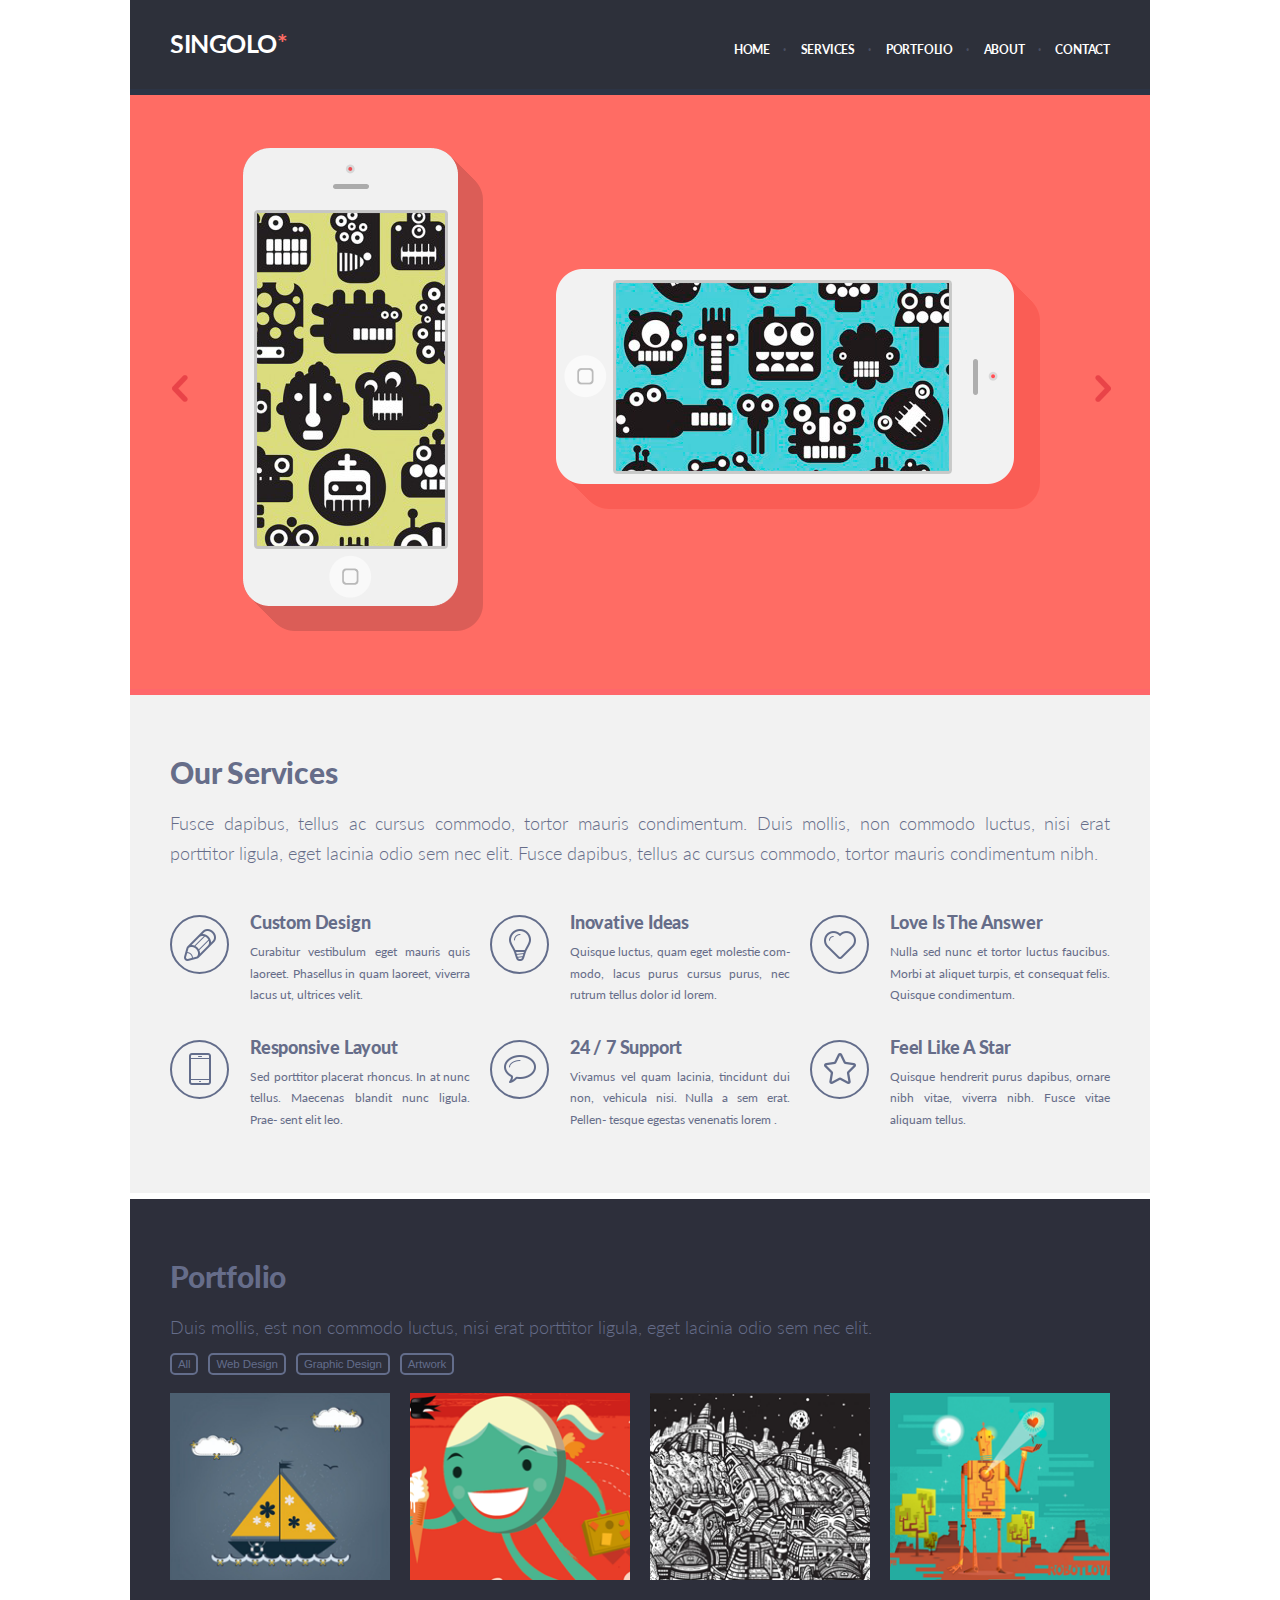
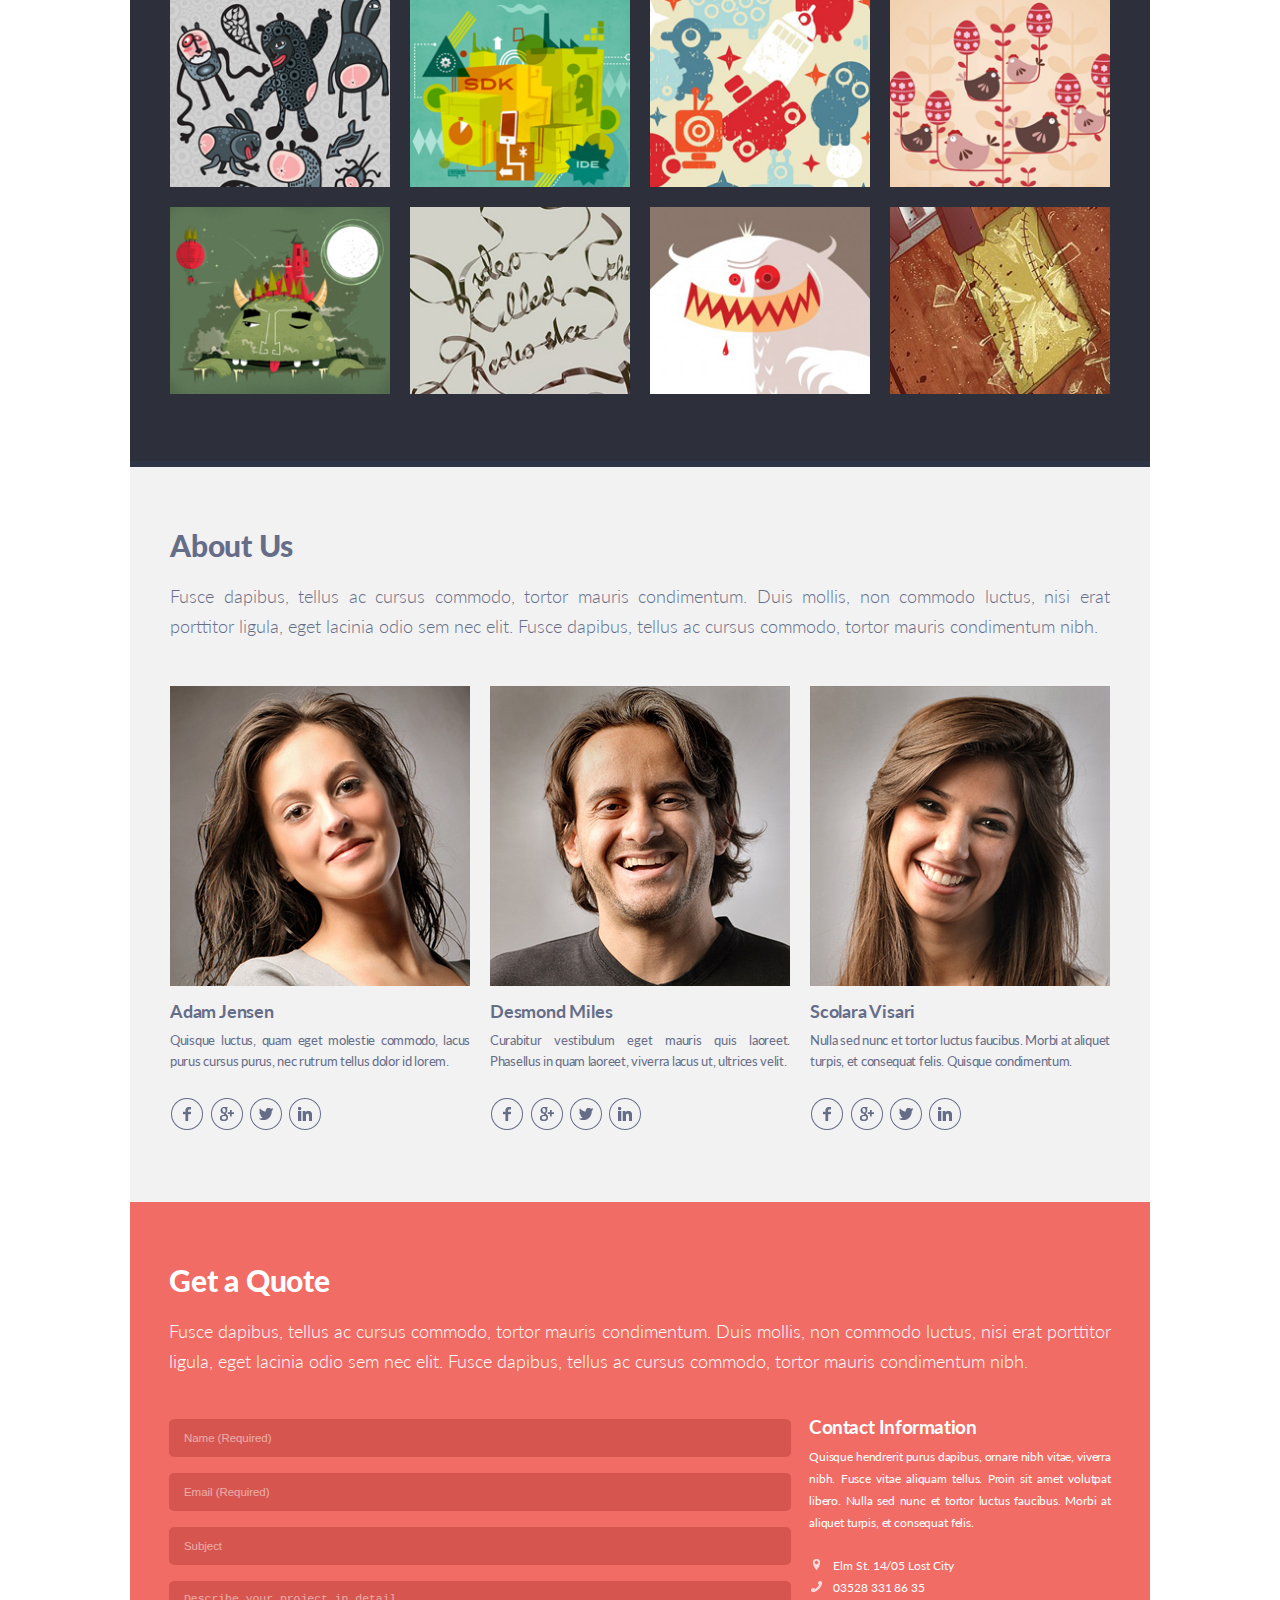
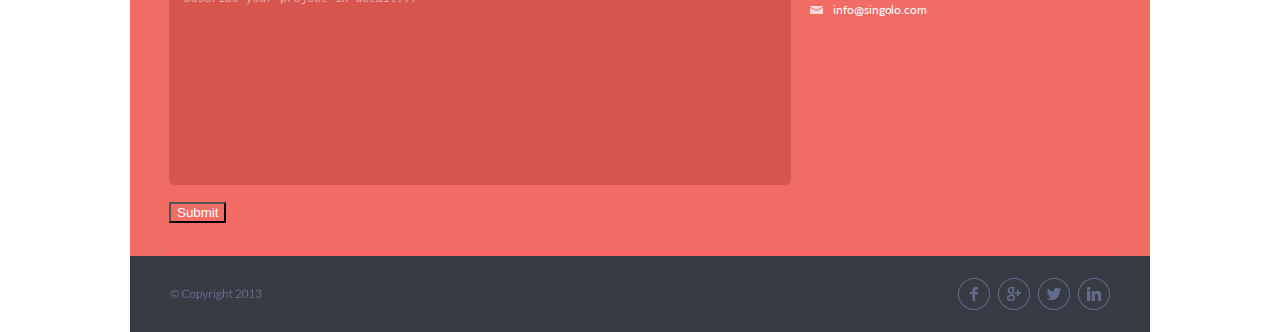
==== index.html @ 720ee2e9 "feat: change names" ====
<!DOCTYPE html>
<html lang="en">
<head>
	<meta charset="UTF-8">
	<title>Singolo</title>
	<link rel="stylesheet" href="style.css">
	<link href="https://fonts.googleapis.com/css?family=Lato:300,400,900&display=swap" rel="stylesheet">
</head>
<body>
	<div class="wrapper">
		<header>
			<div class="logo">
				<a href="#">
					<h1>SINGOLO<span>*</span></h1>					
				</a>				
			</div>
			<nav class="header__navigation">
				<ul class="navigation">
					<li><a href="#">HOME</a></li>
					<li><a href="#">SERVICES</a></li>
					<li><a href="#">PORTFOLIO</a></li>
					<li><a href="#">ABOUT</a></li>
					<li><a href="#">CONTACT</a></li>
				</ul>
			</nav>
		</header>
		<div class="slider">
			<div><img src="assets/slider-left-btn.png" alt="left" id="slider-left-btn"></div>
			<div><img src="assets/vertical-iphone.png" alt="vertical-iphone" id="vertical-iphone"></div>
			<div><img src="assets/horisontal-iphone.png" alt="horisontal-iphone" id="horisontal-iphone"></div>
			<div><img src="assets/slider-right-btn.png" alt="slider-right-btn" id="slider-right-btn"></div>
		</div>	
		<div class="line2"></div>
		<div class="our-services">
			<h2 class="title">Our Services</h2>
			<p class="title-text">Fusce dapibus, tellus ac cursus commodo, tortor mauris condimentum. Duis mollis, non commodo luctus, nisi erat porttitor ligula, eget lacinia odio sem nec elit. Fusce dapibus, tellus ac cursus commodo, tortor mauris condimentum nibh.</p>
			<div class="service-block">
				<div class="service-block__block">
					<div class="service-block__icon">
						<img src="assets/pen.png" alt="">
					</div>
					<div class="service-block__text">
						<span>Custom Design</span>
						<span>Curabitur vestibulum eget mauris quis laoreet. Phasellus in quam laoreet, viverra lacus ut, ultrices velit.</span>
					</div>
				</div>
				<div class="service-block__block">
					<div class="service-block__icon">
						<img src="assets/light.png" alt="">
					</div>
					<div class="service-block__text">
						<span>Inovative Ideas</span>
						<span>Quisque luctus, quam eget molestie com- modo, lacus purus cursus purus, nec rutrum tellus dolor id lorem.</span>
					</div>
				</div>
				<div class="service-block__block">
					<div class="service-block__icon">
						<img src="assets/heart.png" alt="">
					</div>
					<div class="service-block__text">
						<span>Love Is The Answer</span>
						<span>Nulla sed nunc et tortor luctus faucibus. Morbi at aliquet turpis, et consequat felis. Quisque condimentum.</span>
					</div>
				</div>
			</div>
			<div class="mrgn-top service-block">
				<div class="service-block__block">
					<div class="service-block__icon">
						<img src="assets/device.png" alt="">
					</div>
					<div class="service-block__text">
						<span>Responsive Layout</span>
						<span>Sed porttitor placerat rhoncus. In at nunc tellus. Maecenas blandit nunc ligula. Prae- sent elit leo.</span>
					</div>
				</div>
				<div class="service-block__block">
					<div class="service-block__icon">
						<img src="assets/message.png" alt="">
					</div>
					<div class="service-block__text">
						<span>24 / 7 Support</span>
						<span>Vivamus vel quam lacinia, tincidunt dui non, vehicula nisi. Nulla a sem erat. Pellen- tesque egestas venenatis lorem .</span>
					</div>
				</div>
				<div class="service-block__block">
					<div class="service-block__icon">
						<img src="assets/star.png" alt="">
					</div>
					<div class="service-block__text">
						<span>Feel Like A Star</span>
						<span>Quisque hendrerit purus dapibus, ornare nibh vitae, viverra nibh. Fusce vitae aliquam tellus.</span>
					</div>
				</div>
			</div>
		</div>
	</div>
	<div class="wrapper bg-blue-color">
		<div class="portfolio">
			<h2 class="title">Portfolio</h2>
			<p class="title-text">Duis mollis, est non commodo luctus, nisi erat porttitor ligula, eget lacinia odio sem nec elit.</p>
			<div class="portfolio__categories">
				<ul class="portfolio__buttons">
					<li><input type="button" value="All"></li>
					<li><input type="button" value="Web Design"></li>
					<li><input type="button" value="Graphic Design"></li>
					<li><input type="button" value="Artwork"></li>
				</ul>			
			</div>
			<div class="portfolio__imgsblocks">
				<img src="assets/portfolio/image1.png" alt="img" class="portfolio__img">
	            <img src="assets/portfolio/image2.png" alt="img" class="portfolio__img">
	            <img src="assets/portfolio/image3.png" alt="img" class="portfolio__img">
	            <img src="assets/portfolio/image4.png" alt="img" class="portfolio__img">
	            <img src="assets/portfolio/image5.png" alt="img" class="portfolio__img">
	            <img src="assets/portfolio/image6.png" alt="img" class="portfolio__img">
	            <img src="assets/portfolio/image7.png" alt="img" class="portfolio__img">
	            <img src="assets/portfolio/image8.png" alt="img" class="portfolio__img">
	            <img src="assets/portfolio/image9.png" alt="img" class="portfolio__img">
	            <img src="assets/portfolio/image10.png" alt="img" class="portfolio__img">
	            <img src="assets/portfolio/image11.png" alt="img" class="portfolio__img">
	            <img src="assets/portfolio/image12.png" alt="img" class="portfolio__img">
			</div>
		</div>
	</div>
	<div class="wrapper-colored">
		<div class="line"></div>
		<div class="about-us">
			<h2 class="title">About Us</h2>
			<p class="title-text">Fusce dapibus, tellus ac cursus commodo, tortor mauris condimentum. Duis mollis, non commodo luctus, nisi erat porttitor ligula, eget lacinia odio sem nec elit. Fusce dapibus, tellus ac cursus commodo, tortor mauris condimentum nibh.</p>
			<div class="persons">
				<div class="persons__block">
					<img src="assets/about us/adam-jensen.jpg" alt="img">
					<h3 class="persons__name">
						Adam Jensen
					</h3>
					<p class="persons__text">Quisque luctus, quam eget molestie commodo, lacus purus cursus purus, nec rutrum tellus dolor id lorem.</p>
					<div class="icon-container">
	                    <a href="#">
	                        <img src="assets/links/icon-facebook.svg" alt="icn">
	                    </a>
	                    <a href="#">
	                        <img src="assets/links/icon-google+.svg" alt="icn">
	                    </a>
	                    <a href="#">
	                        <img src="assets/links/icon-twitter.svg" alt="icn">
	                    </a>
	                    <a href="#">
	                        <img src="assets/links/icon-linked.svg" alt="icn">
	                    </a>
                    </div>
                </div>
				<div class="persons__block">
					<img src="assets/about us/desmond-miles.jpg" alt="img">
					<h3 class="persons__name">
						Desmond Miles
					</h3>
					<p class="persons__text">Curabitur vestibulum eget mauris quis laoreet. Phasellus in quam laoreet, viverra lacus ut, ultrices velit.</p>
					<div class="icon-container">
	                    <a href="#">
	                        <img src="assets/links/icon-facebook.svg" alt="icn">
	                    </a>
	                    <a href="#">
	                        <img src="assets/links/icon-google+.svg" alt="icn">
	                    </a>
	                    <a href="#">
	                        <img src="assets/links/icon-twitter.svg" alt="icn">
	                    </a>
	                    <a href="#">
	                        <img src="assets/links/icon-linked.svg" alt="icn">
	                    </a>
                    </div>
				</div>
				<div class="persons__block">
					<img src="assets/about us/scolara-visari.jpg" alt="img">
					<h3 class="persons__name">
						Scolara Visari
					</h3>
					<p class="persons__text">Nulla sed nunc et tortor luctus faucibus. Morbi at aliquet turpis, et consequat felis. Quisque condimentum.</p>
					<div class="icon-container">
	                    <a href="#">
	                        <img src="assets/links/icon-facebook.svg" alt="icn">
	                    </a>
	                    <a href="#">
	                        <img src="assets/links/icon-google+.svg" alt="icn">
	                    </a>
	                    <a href="#">
	                        <img src="assets/links/icon-twitter.svg" alt="icn">
	                    </a>
	                    <a href="#">
	                        <img src="assets/links/icon-linked.svg" alt="icn">
	                    </a>
                    </div>
				</div>
			</div>
		</div>
	</div>
	<div class="wrapper color-red">
		<section class="get-a-quote">
			<h2>Get a Quote</h2>
			<p class="title-text">Fusce dapibus, tellus ac cursus commodo, tortor mauris condimentum. Duis mollis, non commodo luctus, nisi erat porttitor ligula, eget lacinia odio sem nec elit. Fusce dapibus, tellus ac cursus commodo, tortor mauris condimentum nibh.</p>
			<div class="layout-2-column">
				<form action="post" class="get-a-quote__form">
					<input type="text" class="get-a-quote__input" placeholder="Name (Required)">
					<input type="text" class="get-a-quote__input" placeholder="Email (Required)">
					<input type="text" class="get-a-quote__input" placeholder="Subject">
					<textarea class="get-a-quote__txtarea" name="#" id="txtarea" cols="50" rows="10" placeholder="Describe your project in detail..."></textarea>
					<input type="submit" class="submit-btn">
				</form>
				<div class="get-a-quote__contact-info">
					<h3>Contact Information</h3>
					<p class="get-a-quote__contact-info-dsc">Quisque hendrerit purus dapibus, ornare nibh vitae, viverra nibh. Fusce vitae aliquam tellus. Proin sit amet volutpat libero. Nulla sed nunc et tortor luctus faucibus. Morbi at aliquet turpis, et consequat felis. </p>
					<div class="get-a-quote__contact-info-add">
						<a href="#" class="ico">
							<img src="assets/singolo3/location.png" alt="location" class="ico-location">
							Elm St. 14/05 Lost City </a><br>
						<a href="#" class="ico"><img src="assets/singolo3/phone.png" alt="phobe" class=" ico-phone">
							03528 331 86 35</a><br>
						<a href="#" class="ico"><img src="assets/singolo3/mail.png" alt="mail" class="ico-mail">
							info@singolo.com </a>
					</div>
				</div>
			</div>
		</section>
	</div>
	<footer class="footer">
		<div class="footer__lauout">
			<img src="assets/singolo3/copyright.png" alt="copyright">
			<img src="assets/singolo3/facebook.png" alt="facebook" class="links">
			<img src="assets/singolo3/google.png" alt="gmail" class="links">
			<img src="assets/singolo3/tvitter.png" alt="tvitter" class="links">
			<img src="assets/singolo3/in.png" alt="in" class="links">
		</div>
	</footer>
</body>
</html>
---- style.css ----
ul {
  padding: 0;
}

html {
  font-size: 10px;
}

body {
  margin: 0;
  padding: 0;
  font-size: 1.6rem;
  font-family: 'Lato', 'Arial', sans-serif;
}

header {
  display: flex;  
  justify-content: space-between;
  padding-left: 40px;
  padding-right: 40px;
  color: white;
  height: 89px;
  background-color: #2D303A;
  border-bottom: 6px solid #2C3445;
}

h1 {
  margin: 0;
  font-size: 2.5rem;
  font-weight: 700;
  color: white;
}

h2 {
  font-size: 3rem;
  letter-spacing: -0.02rem;
  font-weight: 900;
  margin: 0;
}

h3 {
  letter-spacing: -0.04rem;
  margin-bottom: 0;
}

footer {
  background-color: #383B44;
  margin: 0 auto;
  height: 76px;
  width: 1020px;
}

.wrapper {
  max-width: 1020px;
  margin: 0 auto;
}

.logo {
  margin-top: 28px;
  letter-spacing: -0.05rem;
  cursor: pointer;
  font-weight: bold;
}

.logo span {
  color: #FF6C64;
}

.logo a {
  text-decoration: none;
}

.logo__text{
  text-decoration: none;
}

.header__navigation {
  margin-top: 42px;
}

.navigation {
  letter-spacing: -0.02rem;
  font-size: 1.2rem;
  font-weight: 700;
  margin: 0;
}

.navigation li{
  transition: color 0.5s;
  display: inline;
  margin-right: 10.5px;
}

.navigation li:last-child{
  margin-right: 0;
}

.navigation li a:hover{
  color: #FF6C64;
}

.navigation li:not(:first-child):before {
  content: "\2219";
  display: inline-block;
  width: 1.45em;
  line-height: 1px;
  color: #494e62;
}

.navigation li a{
  text-decoration: none;
  color: #fff;
}

.slider {
  display: flex;
  height: 594px;
  background-color: #FF6C64;
}

#slider-left-btn {
  cursor: pointer;
  margin: 280px 54px 0 42px;
}

#vertical-iphone {
  margin-top: 53px;
  margin-right: 73px;
}

#horisontal-iphone {
  margin-top: 174px;
}

#slider-right-btn{
  cursor: pointer;
  margin-left: 55px;
  margin-top: 280px;
}

.line2{
  height: 6px;
  background-color: #FF676B;
}

.title-text {
  line-height: 3rem;
  margin-top: 18px;
  margin-bottom: 0px;
  font-size: 18px;
  font-weight: 300;
  text-align: justify;
}

.our-services {
  padding: 59px 40px 63px 40px;
  background-color: #F2F2F2;
  margin-bottom: 6px;
  color: #666D89;
}

.service-block {
  display: flex;
  margin-top: 43px;
  justify-content: space-between;
  flex-wrap: wrap;
}

.service-block__block {
  width: 300px;
  display: flex;
  justify-content: space-between;
}

.service-block__icon {
  margin-top: 4px;
  display: flex;
  justify-content: center;
  align-items: center;
  min-width: 55px;
  height: 55px;
  border: 2px solid #636D8B;
  border-radius: 50%;
}

.service-block__text {
  text-align: justify;
  flex-wrap: wrap;
  display: flex;
  width: 220px;
}

.service-block__text span:first-child {
  font-size: 1.8rem;
  letter-spacing: -0.02rem;
  font-weight: 900;
}

.service-block__text span:last-child {
  line-height: 21.5px;   
  margin-top: 8px;
  font-size: 1.2rem;
}

.mrgn-top {
  margin-top: 30px;
}

.bg-blue-color{
  background-color: #2D2F3B;
}

.wrapper1{
  margin: 0 auto;
  width: 940px;
}

.portfolio {
  padding-top: 59px;
  padding-left: 40px;
  padding-right: 40px;
  padding-bottom: 67px;
  color: #666D8A;
}

.portfolio__text {

}

.portfolio__categories {
  margin-top: 10px;
}

.portfolio__categories input {
  font-size: 1.15rem;
  letter-spacing: -0.01rem;
  color: #636D8B;
  text-decoration: none;
  height: 22px;
  background-color: inherit;
  border: 2px solid #636D8B;
  margin-right: 10px;
  border-radius: 5px;
}

.portfolio__buttons{
  display: flex;
  list-style: none;
  margin: 0;
  padding: 0;
}

.portfolio__imgsblocks {
  margin-top: -2px;
  display: flex;
  justify-content: space-between;
  flex-wrap: wrap;
}

.portfolio__imgsblocks img{
  margin: 20px 0 0 0;
  background-color: grey;
  width: 220px;
  height: 187px;
}

.line{
    height: 6px;
    background-color:#2C3445;
}

.wrapper-colored {
  margin: 0 auto;
  max-width: 1020px;
  background-color: #f2f2f2;
}

.about-us {
  color: #666D89;
  margin-top: 60px;
  margin-left: 40px;
  margin-right: 40px;
  background-color: #f2f2f2;
  padding-bottom: 67px;
}

.mtgn {
  margin-bottom: 0px;
}

.about-us__text{
  font-size: 1.2rem;
  letter-spacing: -0.011rem;
  line-height: 1.9rem;
}

.persons {
  margin-top: 45px;
  display: flex;
  flex-wrap:nowrap;
  justify-content: space-between;
}

.persons__block{
  max-width: 300px;
}

.persons__name {
  margin-top: 11px;
  margin-bottom: 0;
  letter-spacing: -0.02rem;
  font-size: 1.8rem;
}

.persons__text {
  text-align: justify;
  font-size: 1.25rem;
  margin-top: 9px;
  line-height: 2.05rem;
  letter-spacing: -0.029rem;
}

.icon-container {
  display: flex;
  margin-top: 25px;
}

.icon-container a{
  text-decoration: none;
  margin-right: 6px;
}

.color-red {
  background-color: #F16C65;
}

.get-a-quote {
  color: white;
  margin: 0 auto;
  padding-top: 60px;
  max-width: 942px;
  height: 588px;
  border-bottom: 6px solid #FF676B;
}

.get-a-quote__content {
  margin: 17.5px 0 0;
  letter-spacing: 0.007rem;
  font-size: 1.1rem;
  line-height: 1.9rem;
}

.layout-2-column {
  display: flex;
  justify-content: space-between;
}

.get-a-quote__form {
  margin-top: 43px;
  width: 605px;
}

.get-a-quote__input[type="text"]::placeholder { 
  color: white; 
  opacity: 0.5;
} 

.get-a-quote__txtarea::placeholder{
  color: white; 
  opacity: 0.5;
  padding-top: 9px;
  font-size: 1.15rem;
}

.submit-btn {
  color: white;
  background-color: #F16C65;

}

.get-a-quote__input, #txtarea {
  background-color: #D6564F;
  height: 36px;
  border: 0px;
  border-radius: 5px;
  margin-bottom: 16px;
  padding-left: 15px;
  font-size: 1.15rem;
  letter-spacing: -0.005rem;
  display: block;
  width: 100%;
}

#txtarea {
  resize: none;
  height: 200px;
}

.get-a-quote__contact-info{
  margin-top: 21px;
  width: 302px;
}

.get-a-quote__contact-info-dsc {
  text-align: justify;
  margin: 8px 0 0;
  font-size: 1.2rem;
  line-height: 2.2rem;
  letter-spacing: -0.015rem;
}

.ico {
  color: inherit;
  text-decoration: none;
}

.ico-location {
  margin-left: 4px;
  margin-right: 10px; 
}

.ico-phone {
  margin-left: 2px;
  margin-right: 8px;
}

.ico-mail {
  margin-left: 1px;
  margin-right: 7px;
}

.get-a-quote__contact-info-add {
  margin-top: 21px;
  font-size: 1.2rem;
  line-height: 2.2rem;
  letter-spacing: -0.005rem;
}

.footer__lauout{
  justify-content: flex-end;
  margin: 0 auto;
  width: 940px;
  display: flex;
  align-items: center;
  height: 76px;
}

.links {
  margin-right: 8px;
}

.footer__lauout img:last-child {
  margin-right: 0;
}

.footer__lauout img:first-child {
  margin-right: auto;
}
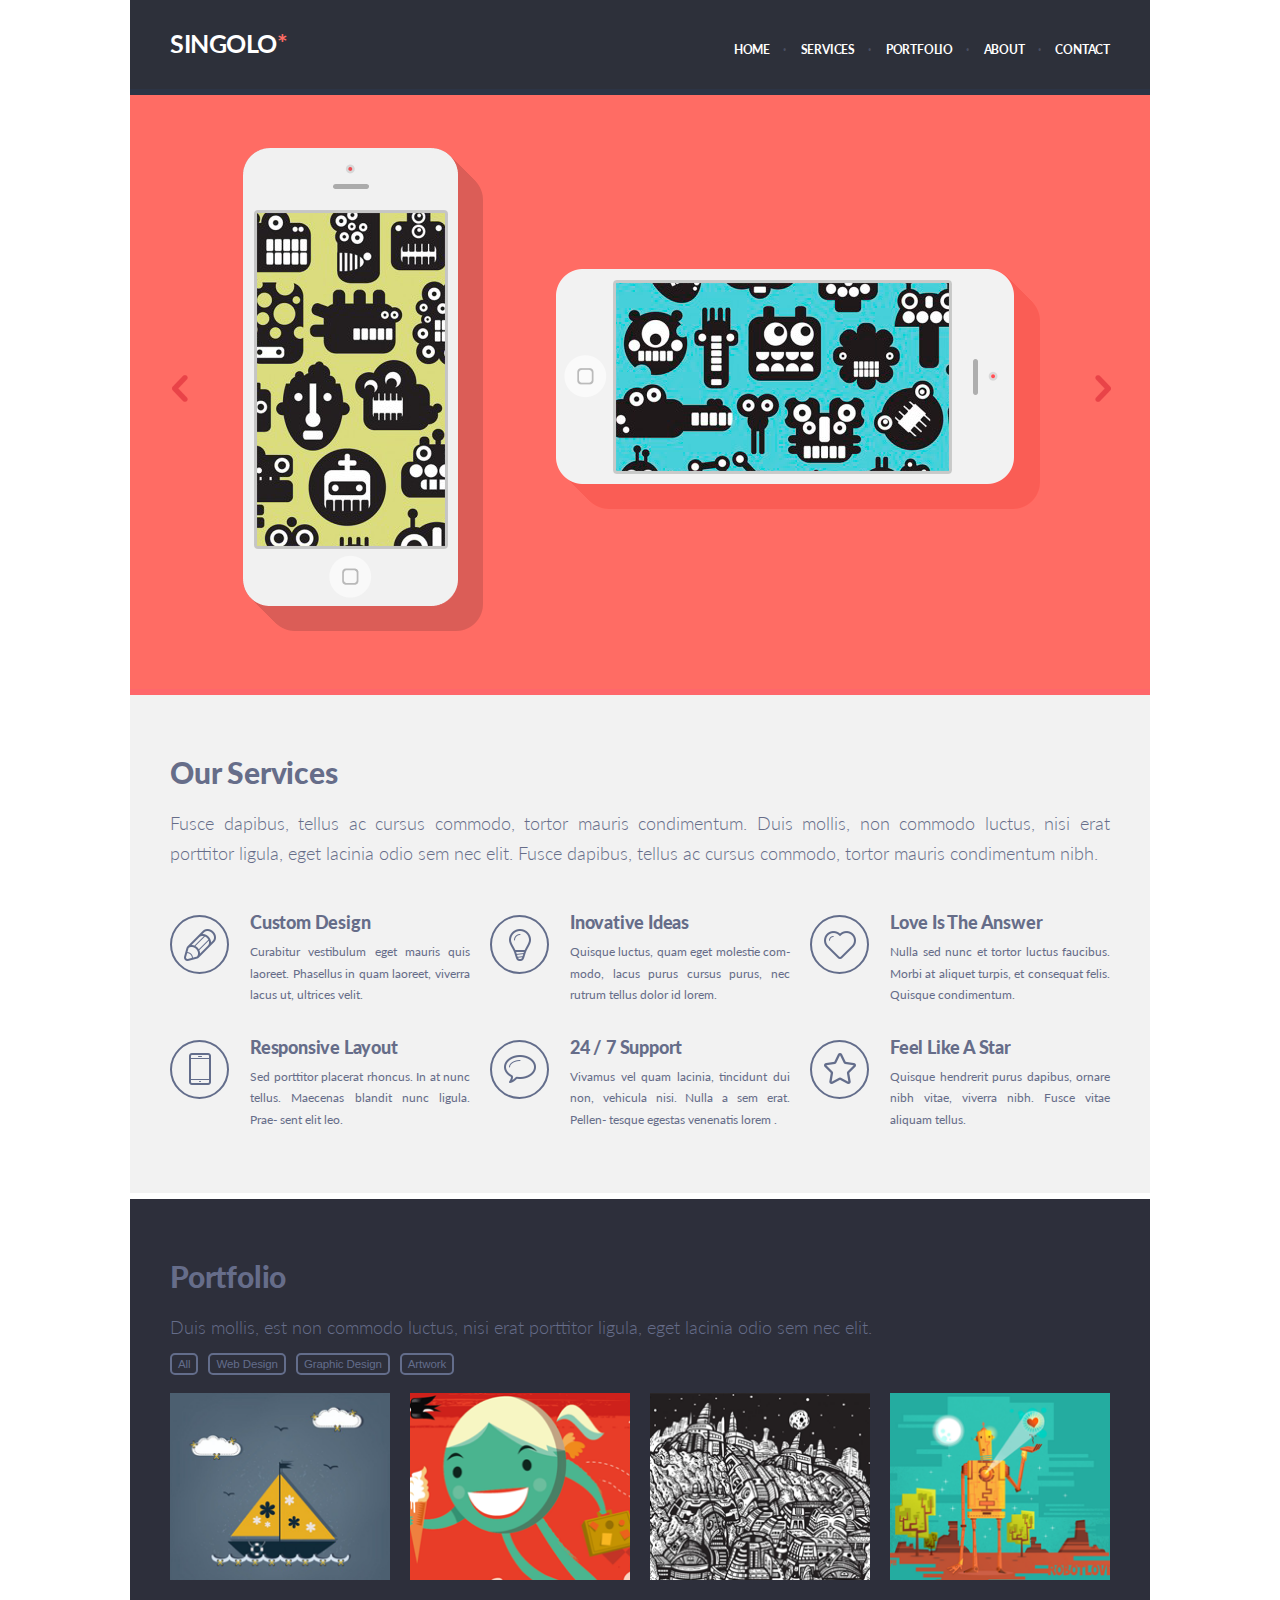
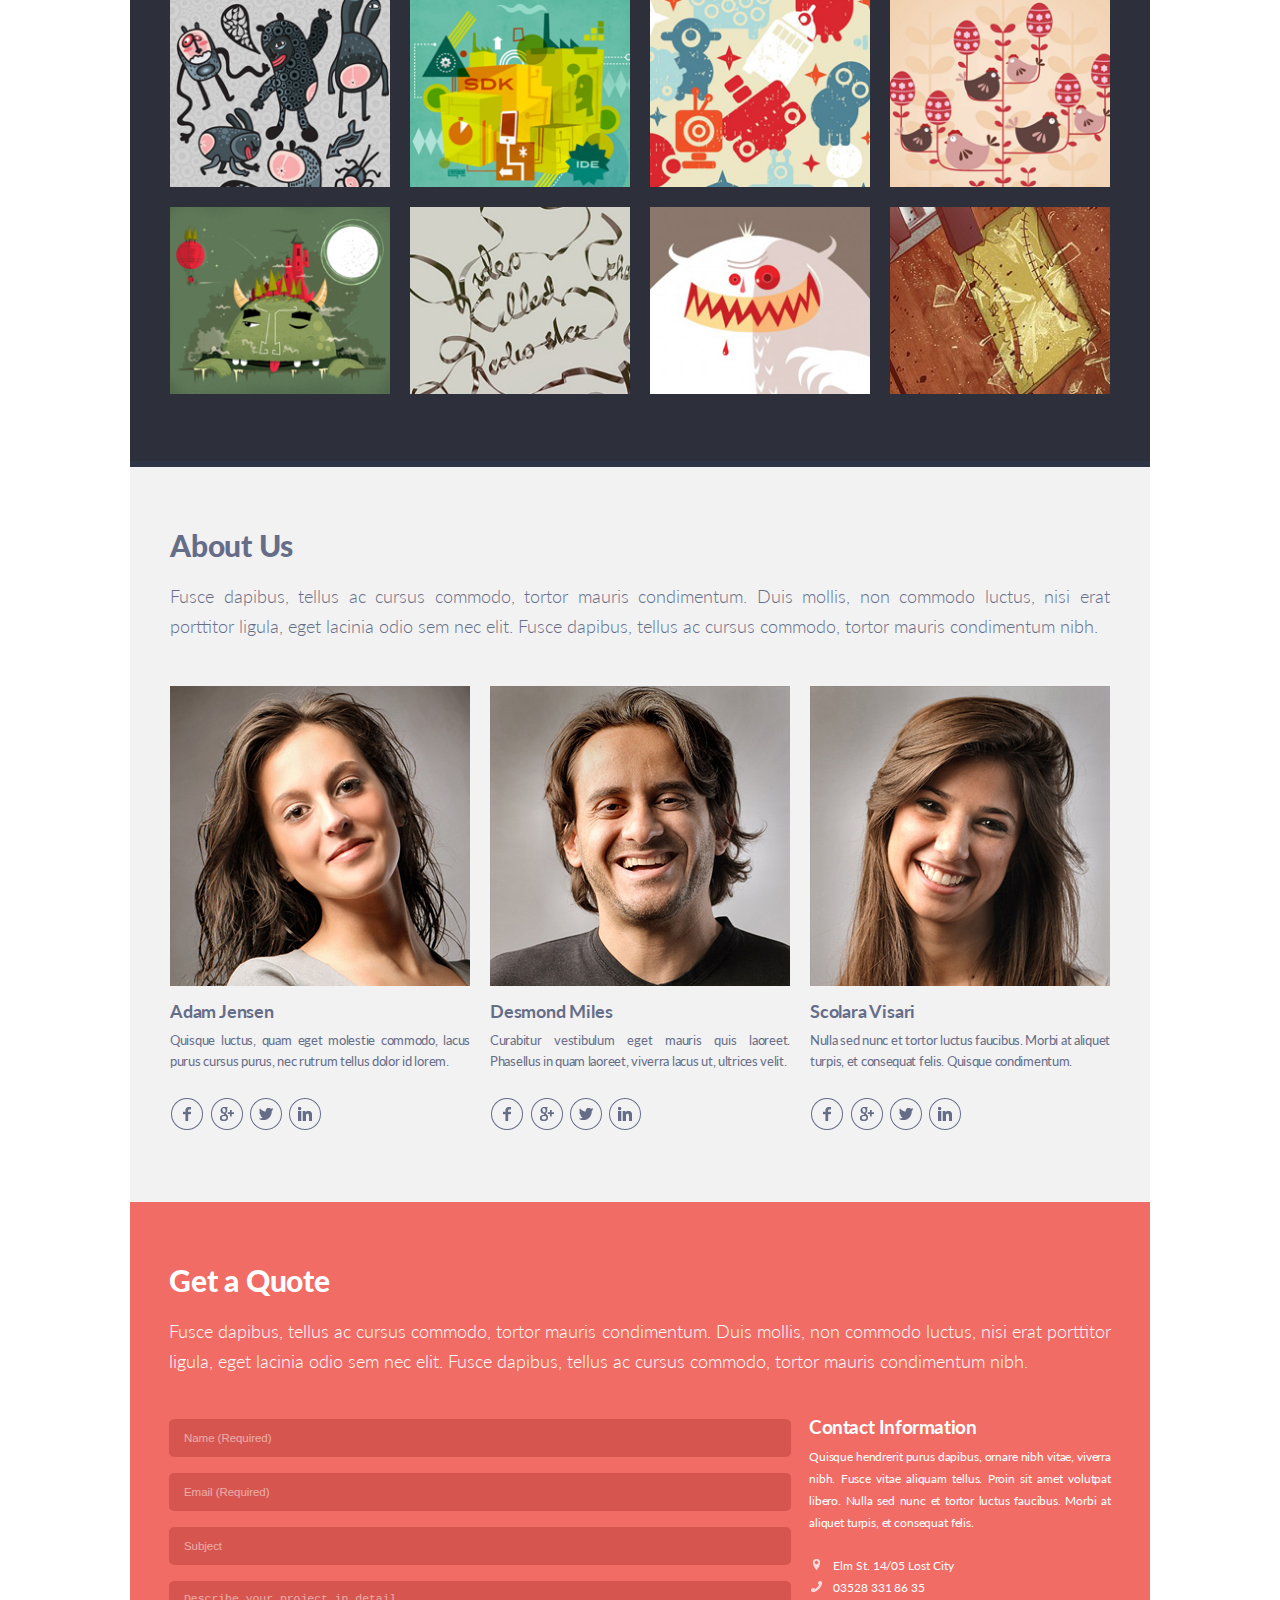
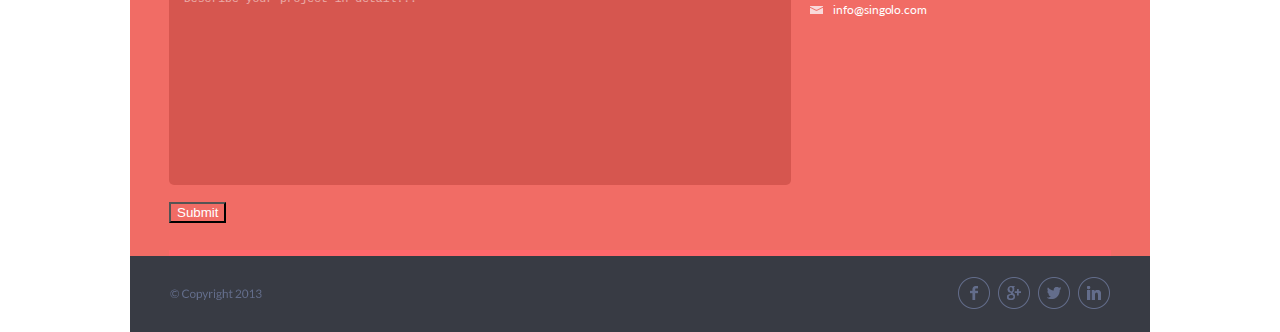
==== commit f820a6a2: "feat: add changes" ====
--- a/index.html
+++ b/index.html
@@ -100,10 +100,10 @@
 			<p class="title-text">Duis mollis, est non commodo luctus, nisi erat porttitor ligula, eget lacinia odio sem nec elit.</p>
 			<div class="portfolio__categories">
 				<ul class="portfolio__buttons">
-					<li><input type="button" value="All"></li>
-					<li><input type="button" value="Web Design"></li>
-					<li><input type="button" value="Graphic Design"></li>
-					<li><input type="button" value="Artwork"></li>
+					<li><input type="button" value="All" class="linking"></li>
+					<li><input type="button" value="Web Design" class="linking"></li>
+					<li><input type="button" value="Graphic Design" class="linking"></li>
+					<li><input type="button" value="Artwork" class="linking"></li>
 				</ul>			
 			</div>
 			<div class="portfolio__imgsblocks">
@@ -204,7 +204,7 @@
 					<input type="text" class="get-a-quote__input" placeholder="Email (Required)">
 					<input type="text" class="get-a-quote__input" placeholder="Subject">
 					<textarea class="get-a-quote__txtarea" name="#" id="txtarea" cols="50" rows="10" placeholder="Describe your project in detail..."></textarea>
-					<input type="submit" class="submit-btn">
+					<input type="submit" class="submit-btn linking">
 				</form>
 				<div class="get-a-quote__contact-info">
 					<h3>Contact Information</h3>
@@ -225,10 +225,10 @@
 	<footer class="footer">
 		<div class="footer__lauout">
 			<img src="assets/singolo3/copyright.png" alt="copyright">
-			<img src="assets/singolo3/facebook.png" alt="facebook" class="links">
-			<img src="assets/singolo3/google.png" alt="gmail" class="links">
-			<img src="assets/singolo3/tvitter.png" alt="tvitter" class="links">
-			<img src="assets/singolo3/in.png" alt="in" class="links">
+			<a href="#" class="links"><img src="assets/singolo3/facebook.png" alt="facebook"></a>
+			<a href="#" class="links"><img src="assets/singolo3/google.png" alt="gmail"></a>
+			<a href="#" class="links"><img src="assets/singolo3/tvitter.png" alt="tvitter"></a>
+			<a href="#" class="links"><img src="assets/singolo3/in.png" alt="in"></a>
 		</div>
 	</footer>
 </body>
--- a/style.css
+++ b/style.css
@@ -250,6 +250,11 @@
   padding: 0;
 }
 
+.portfolio__buttons input:hover {
+  color: white;
+  border-color: white;
+}
+
 .portfolio__imgsblocks {
   margin-top: -2px;
   display: flex;
@@ -375,7 +380,10 @@
 .submit-btn {
   color: white;
   background-color: #F16C65;
-
+}
+
+.linking:hover {
+  cursor: pointer;
 }
 
 .get-a-quote__input, #txtarea {
@@ -449,7 +457,7 @@
   margin-right: 8px;
 }
 
-.footer__lauout img:last-child {
+.footer__lauout a:last-child {
   margin-right: 0;
 }
 
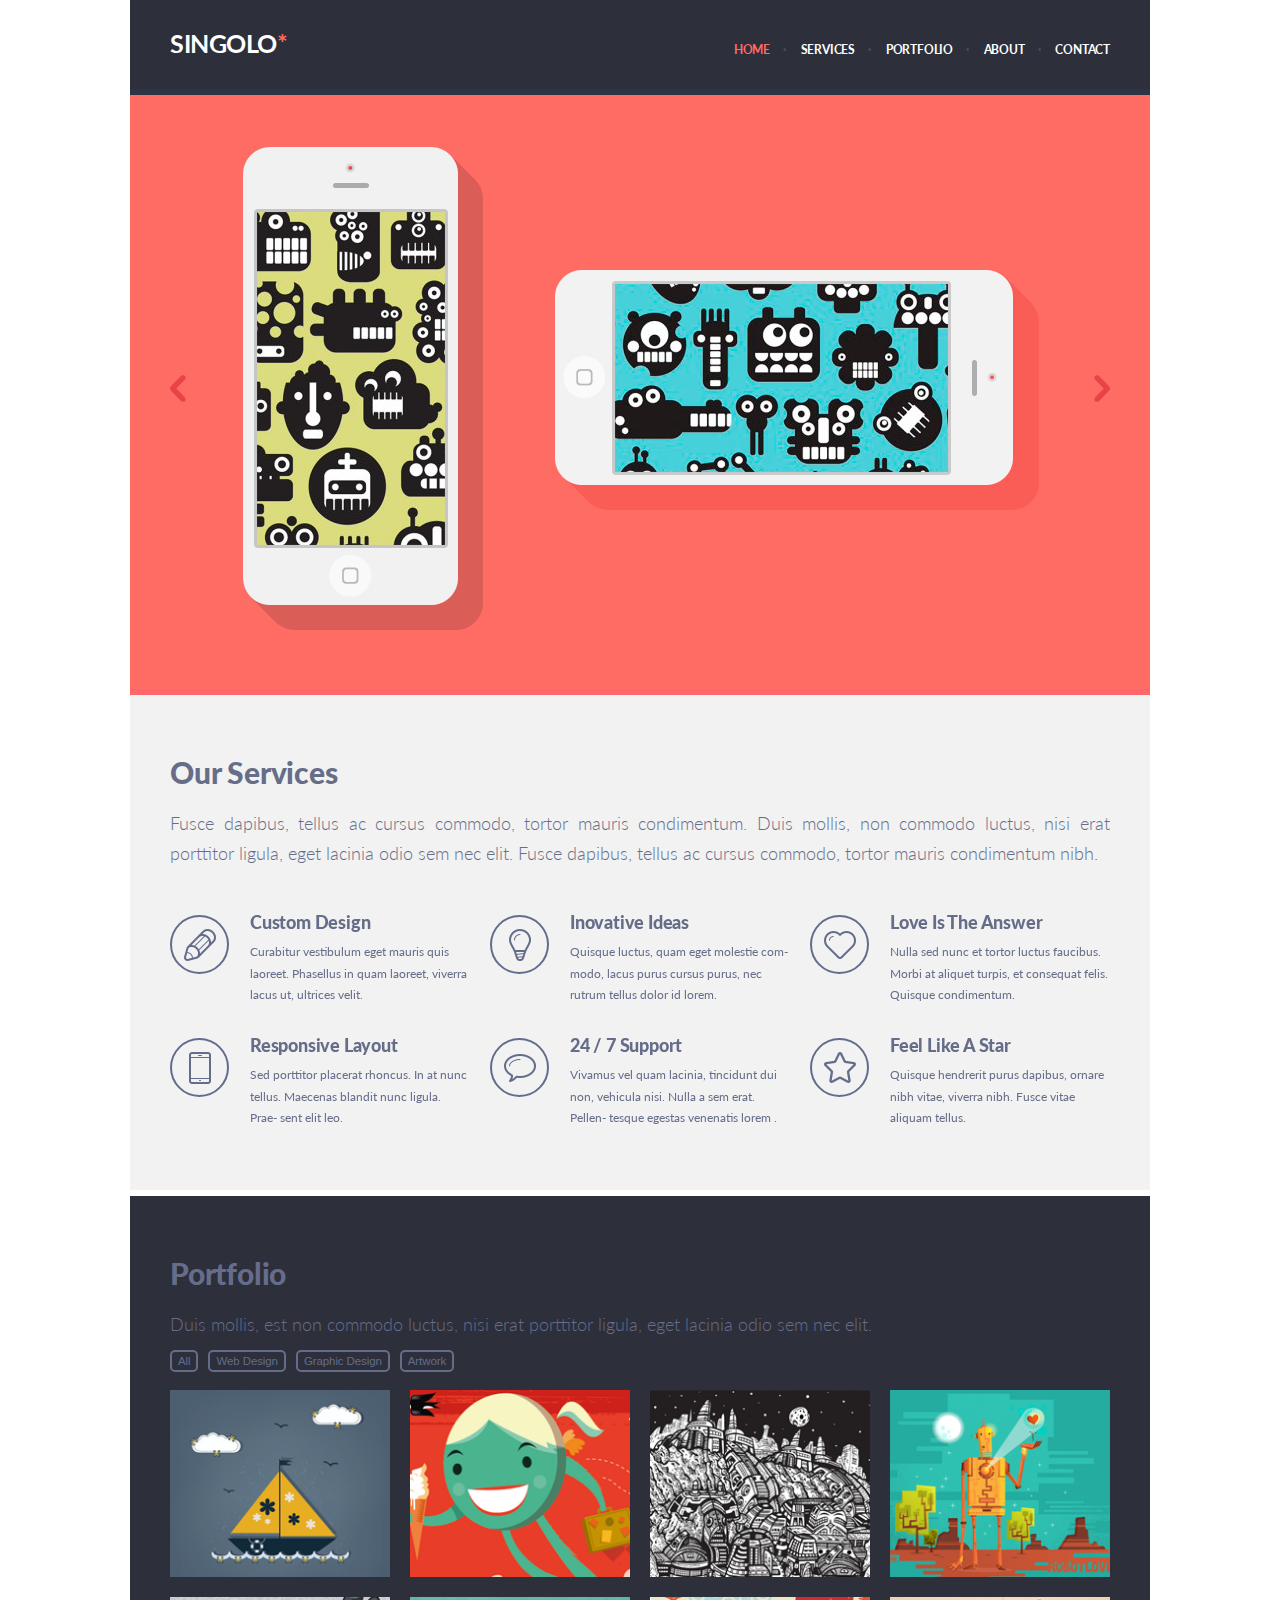
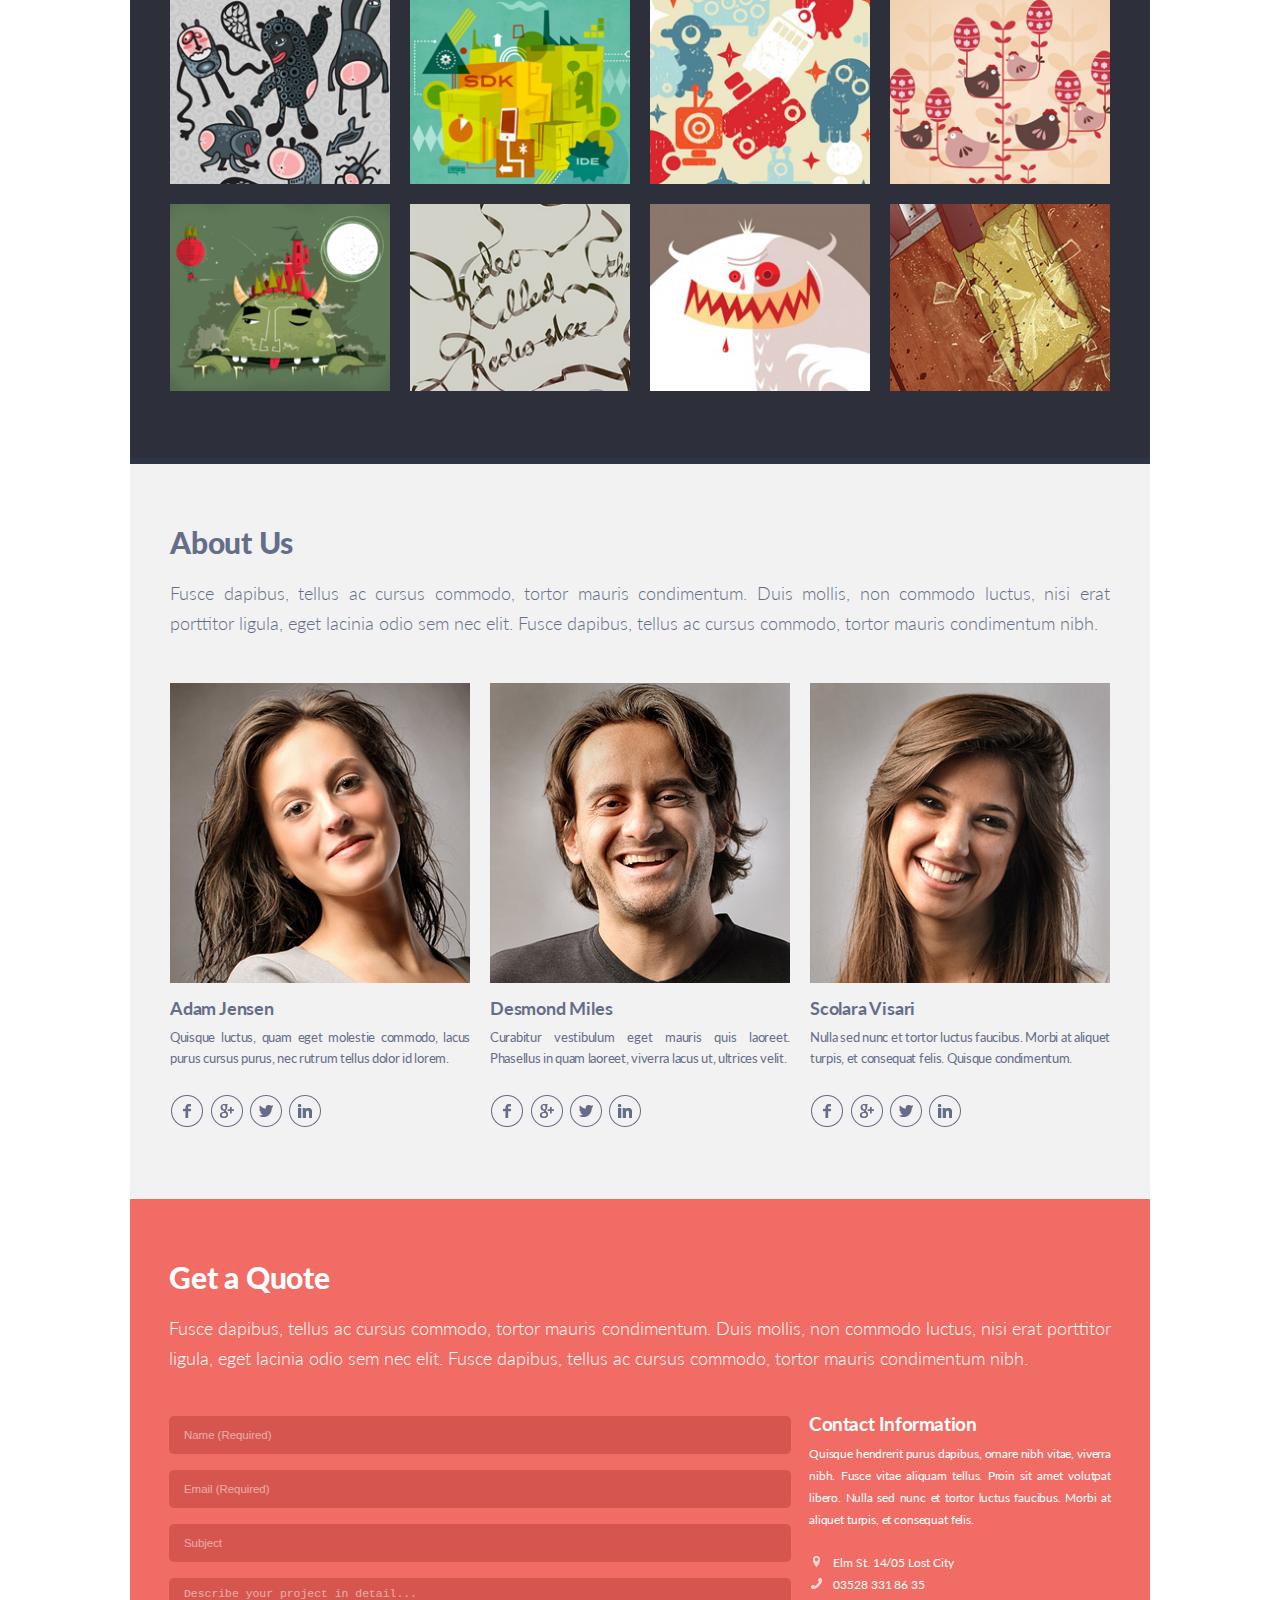
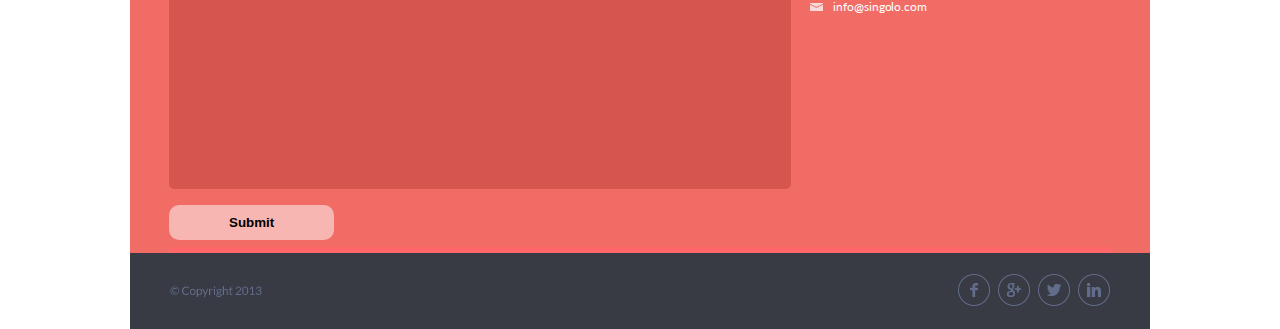
==== commit 3098bb07: "feat: add DOM" ====
--- a/index.html
+++ b/index.html
@@ -7,31 +7,42 @@
 	<link href="https://fonts.googleapis.com/css?family=Lato:300,400,900&display=swap" rel="stylesheet">
 </head>
 <body>
-	<div class="wrapper">
-		<header>
+	<div class="wrapper-pos-fixed">
+		<header class="container header">
 			<div class="logo">
-				<a href="#">
-					<h1>SINGOLO<span>*</span></h1>					
-				</a>				
+				<h1>SINGOLO<span>*</span></h1>								
 			</div>
 			<nav class="header__navigation">
 				<ul class="navigation">
-					<li><a href="#">HOME</a></li>
-					<li><a href="#">SERVICES</a></li>
-					<li><a href="#">PORTFOLIO</a></li>
-					<li><a href="#">ABOUT</a></li>
-					<li><a href="#">CONTACT</a></li>
+					<li><a href="#topi" class="a-active a-unactive">HOME</a></li>
+					<li><a href="#our-services" class="a-unactive">SERVICES</a></li>
+					<li><a href="#portfolio" class="a-unactive">PORTFOLIO</a></li>
+					<li><a href="#about-us" class="a-unactive">ABOUT</a></li>
+					<li><a href="#contact" class="a-unactive">CONTACT</a></li>
 				</ul>
 			</nav>
 		</header>
-		<div class="slider">
-			<div><img src="assets/slider-left-btn.png" alt="left" id="slider-left-btn"></div>
-			<div><img src="assets/vertical-iphone.png" alt="vertical-iphone" id="vertical-iphone"></div>
-			<div><img src="assets/horisontal-iphone.png" alt="horisontal-iphone" id="horisontal-iphone"></div>
-			<div><img src="assets/slider-right-btn.png" alt="slider-right-btn" id="slider-right-btn"></div>
-		</div>	
+	</div>
+	<div class="wrapper">
+		<div class="wrapper__slider">
+			<img src="assets/black-screen.jpg" alt="" class="black-screen-horis">
+			<img src="assets/black-screen.jpg" alt="" class="black-screen-vert">
+			<img src="assets/slider-left-btn.png" alt="left" id="slider-left-btn">
+			<div class="slide active">
+				<a name="topi" id="topi" class="yakor"></a>
+				<div class="vertical-iphone"><img src="assets/vertical-iphone.png" alt="vertical-iphone" id="vertical-iphone"></div>
+				<div class="horisontal-iphone"><img src="assets/horisontal-iphone.png" alt="horisontal-iphone" id="horisontal-iphone"></div>
+			</div>	
+			<div class="slide second">
+				<img src="assets/Slider.jpg" alt="Slider">
+			</div>	
+			<img src="assets/slider-right-btn.png" alt="slider-right-btn" id="slider-right-btn">
+		</div>
 		<div class="line2"></div>
+	</div>
+	<div class="wrapper">
 		<div class="our-services">
+			<a name="our-services" id="our-services" class="yakor"></a>
 			<h2 class="title">Our Services</h2>
 			<p class="title-text">Fusce dapibus, tellus ac cursus commodo, tortor mauris condimentum. Duis mollis, non commodo luctus, nisi erat porttitor ligula, eget lacinia odio sem nec elit. Fusce dapibus, tellus ac cursus commodo, tortor mauris condimentum nibh.</p>
 			<div class="service-block">
@@ -62,8 +73,6 @@
 						<span>Nulla sed nunc et tortor luctus faucibus. Morbi at aliquet turpis, et consequat felis. Quisque condimentum.</span>
 					</div>
 				</div>
-			</div>
-			<div class="mrgn-top service-block">
 				<div class="service-block__block">
 					<div class="service-block__icon">
 						<img src="assets/device.png" alt="">
@@ -96,6 +105,7 @@
 	</div>
 	<div class="wrapper bg-blue-color">
 		<div class="portfolio">
+		<a name="portfolio" id="portfolio" class="yakor"></a>
 			<h2 class="title">Portfolio</h2>
 			<p class="title-text">Duis mollis, est non commodo luctus, nisi erat porttitor ligula, eget lacinia odio sem nec elit.</p>
 			<div class="portfolio__categories">
@@ -125,6 +135,7 @@
 	<div class="wrapper-colored">
 		<div class="line"></div>
 		<div class="about-us">
+			<a name="about-us" id="about-us" class="yakor"></a>
 			<h2 class="title">About Us</h2>
 			<p class="title-text">Fusce dapibus, tellus ac cursus commodo, tortor mauris condimentum. Duis mollis, non commodo luctus, nisi erat porttitor ligula, eget lacinia odio sem nec elit. Fusce dapibus, tellus ac cursus commodo, tortor mauris condimentum nibh.</p>
 			<div class="persons">
@@ -196,12 +207,13 @@
 	</div>
 	<div class="wrapper color-red">
 		<section class="get-a-quote">
+			<a name="contact" id="contact" class="yakor"></a>
 			<h2>Get a Quote</h2>
 			<p class="title-text">Fusce dapibus, tellus ac cursus commodo, tortor mauris condimentum. Duis mollis, non commodo luctus, nisi erat porttitor ligula, eget lacinia odio sem nec elit. Fusce dapibus, tellus ac cursus commodo, tortor mauris condimentum nibh.</p>
 			<div class="layout-2-column">
-				<form action="post" class="get-a-quote__form">
-					<input type="text" class="get-a-quote__input" placeholder="Name (Required)">
-					<input type="text" class="get-a-quote__input" placeholder="Email (Required)">
+				<form action="#" class="get-a-quote__form">
+					<input type="text" class="get-a-quote__input" placeholder="Name (Required)" required>
+					<input type="text" class="get-a-quote__input" placeholder="Email (Required)" required>
 					<input type="text" class="get-a-quote__input" placeholder="Subject">
 					<textarea class="get-a-quote__txtarea" name="#" id="txtarea" cols="50" rows="10" placeholder="Describe your project in detail..."></textarea>
 					<input type="submit" class="submit-btn linking">
@@ -231,5 +243,6 @@
 			<a href="#" class="links"><img src="assets/singolo3/in.png" alt="in"></a>
 		</div>
 	</footer>
+	<script src="script.js"></script>
 </body>
 </html>--- a/style.css
+++ b/style.css
@@ -1,3 +1,8 @@
+html {
+  scroll-behavior: smooth;
+}
+
+
 ul {
   padding: 0;
 }
@@ -13,15 +18,26 @@
   font-family: 'Lato', 'Arial', sans-serif;
 }
 
-header {
-  display: flex;  
+.header {
+  display: flex;   
+  max-width: 940px; 
+  margin: auto;
   justify-content: space-between;
   padding-left: 40px;
   padding-right: 40px;
   color: white;
-  height: 89px;
+
+  padding-top: 50px;
+  margin-top:  -50px;
+  padding-bottom: 31px;
   background-color: #2D303A;
   border-bottom: 6px solid #2C3445;
+}
+
+.wrapper-pos-fixed {
+  width: 100%;
+  position: fixed;
+  z-index: 4;
 }
 
 h1 {
@@ -50,7 +66,7 @@
   width: 1020px;
 }
 
-.wrapper {
+.wrapper { 
   max-width: 1020px;
   margin: 0 auto;
 }
@@ -93,10 +109,6 @@
 
 .navigation li:last-child{
   margin-right: 0;
-}
-
-.navigation li a:hover{
-  color: #FF6C64;
 }
 
 .navigation li:not(:first-child):before {
@@ -107,40 +119,61 @@
   color: #494e62;
 }
 
-.navigation li a{
-  text-decoration: none;
-  color: #fff;
-}
-
-.slider {
-  display: flex;
-  height: 594px;
+
+.wrapper__slider {
+  position: relative;
+  display: flex;
+  overflow: hidden;
+}
+
+.slide {
   background-color: #FF6C64;
+  display: none;
+  animation: 0.5s ease-in-out;
+  position: relative;
+  margin: 0 auto;
+  width: 100%; 
+  height: 600px;
+  padding-top: 95px;
+  background-color: #FF6C64;
 }
 
 #slider-left-btn {
+  z-index: 3;
   cursor: pointer;
-  margin: 280px 54px 0 42px;
-}
-
-#vertical-iphone {
-  margin-top: 53px;
-  margin-right: 73px;
-}
-
-#horisontal-iphone {
-  margin-top: 174px;
+  position: absolute;
+  top: 375px;
+  left: 40px;
 }
 
 #slider-right-btn{
+  z-index: 2;
   cursor: pointer;
-  margin-left: 55px;
-  margin-top: 280px;
+  position: absolute;
+  top: 375px;
+  right: 40px;
+}
+
+.vertical-iphone {
+  margin: 52px 0 0 11%;
+}
+
+.horisontal-iphone {
+  margin-top: 175px;
+  margin-left: 7%;
+}
+
+.second {
+  box-shadow: 0 6.5px #5D82DF; 
+  z-index: 2;
 }
 
 .line2{
   height: 6px;
+  position: relative;
+  z-index: 1;
   background-color: #FF676B;
+  margin-top: -6px;
 }
 
 .title-text {
@@ -153,7 +186,8 @@
 }
 
 .our-services {
-  padding: 59px 40px 63px 40px;
+  position: relative;
+  padding: 59px 40px 33px 40px;
   background-color: #F2F2F2;
   margin-bottom: 6px;
   color: #666D89;
@@ -167,8 +201,11 @@
 }
 
 .service-block__block {
+  height: 93px;
   width: 300px;
   display: flex;
+  margin-bottom: 30px;
+  overflow: hidden;
   justify-content: space-between;
 }
 
@@ -184,7 +221,6 @@
 }
 
 .service-block__text {
-  text-align: justify;
   flex-wrap: wrap;
   display: flex;
   width: 220px;
@@ -216,6 +252,7 @@
 }
 
 .portfolio {
+  position: relative;
   padding-top: 59px;
   padding-left: 40px;
   padding-right: 40px;
@@ -223,10 +260,6 @@
   color: #666D8A;
 }
 
-.portfolio__text {
-
-}
-
 .portfolio__categories {
   margin-top: 10px;
 }
@@ -235,11 +268,11 @@
   font-size: 1.15rem;
   letter-spacing: -0.01rem;
   color: #636D8B;
-  text-decoration: none;
   height: 22px;
   background-color: inherit;
   border: 2px solid #636D8B;
   margin-right: 10px;
+  outline: 0;
   border-radius: 5px;
 }
 
@@ -250,9 +283,14 @@
   padding: 0;
 }
 
+.portfolio__buttons-selected {
+  transition: border-color 0.3s ease-out;
+  color: white !important;
+  border-color: white !important;
+}
+
 .portfolio__buttons input:hover {
   color: white;
-  border-color: white;
 }
 
 .portfolio__imgsblocks {
@@ -269,6 +307,11 @@
   height: 187px;
 }
 
+.portfolio__imgsblocks-selected {
+  transition: box-shadow 0.3px;
+  box-shadow: 0 0 0 10px red;
+}
+
 .line{
     height: 6px;
     background-color:#2C3445;
@@ -281,8 +324,9 @@
 }
 
 .about-us {
+  position: relative;
   color: #666D89;
-  margin-top: 60px;
+  padding-top: 60px;
   margin-left: 40px;
   margin-right: 40px;
   background-color: #f2f2f2;
@@ -340,6 +384,7 @@
 }
 
 .get-a-quote {
+  position: relative;
   color: white;
   margin: 0 auto;
   padding-top: 60px;
@@ -365,21 +410,37 @@
   width: 605px;
 }
 
-.get-a-quote__input[type="text"]::placeholder { 
+.get-a-quote__input[type="text"]::placeholder, .get-a-quote__input[type="email"]::placeholder{ 
   color: white; 
   opacity: 0.5;
 } 
 
+.get-a-quote__txtarea {
+  padding-top: 9px;
+  color: white;
+}
+
 .get-a-quote__txtarea::placeholder{
   color: white; 
   opacity: 0.5;
-  padding-top: 9px;
   font-size: 1.15rem;
 }
 
 .submit-btn {
-  color: white;
-  background-color: #F16C65;
+  color: black;
+  font-weight: bold;
+  padding: 10px 60px;
+  outline: none;
+  border: none;
+  border-radius: 10px;
+  background-color: rgba(255,255,255, 0.5);
+  transition: box-shadow 0.3s ease-out;
+}
+
+.submit-btn:hover {
+  background-color: rgba(255,255,255, 0.55);
+  color: rgba(255,255,255, 0.8);
+
 }
 
 .linking:hover {
@@ -387,6 +448,8 @@
 }
 
 .get-a-quote__input, #txtarea {
+  color: white;
+  outline: none;
   background-color: #D6564F;
   height: 36px;
   border: 0px;
@@ -463,4 +526,147 @@
 
 .footer__lauout img:first-child {
   margin-right: auto;
-}+}
+
+.a-unactive {
+  text-decoration: none;
+  color: #fff;
+}
+
+.a-active {
+  color: #FF6C64;
+}
+
+.yakor {
+  position: absolute;
+  top: -95px;
+}
+
+
+.to-left {
+  animation-name: left;
+}
+
+.from-right {
+  animation-name: right;
+}
+
+.to-right {
+  animation-name: right;
+  animation-direction: reverse;
+}
+
+.from-left {
+  animation-name: left;
+  animation-direction: reverse;
+}
+
+@keyframes left {
+  from {
+    left: 0;
+  }
+  to {
+    left: -100%;
+  }
+}
+
+@keyframes right {
+  from {
+    left: 100%;
+  }
+  to {
+    left: 0;
+  }
+}
+
+.active,
+.next {
+  display: flex;
+}
+
+.next {
+  position: absolute;
+  top: 0;
+  width: 100%;
+}
+
+.black-screen-horis {
+  display: none;
+  top: 284px;
+  left: 484px;
+  z-index: 2;
+  position: absolute;
+}
+
+.black-screen-vert {
+  display: none;
+  top: 284px;
+  left: 54px;
+  z-index: 2;
+  position: absolute;
+  transform: rotate(90deg);
+}
+
+.screen-disp-block {
+  display: block;
+}
+
+.modal-window, .modal-overlay {
+    opacity: 0;
+    z-index: -1;
+}
+
+.amodal.open .modal-overlay, 
+.amodal.open, .modal-window {
+    opacity: 1;
+    z-index: 1000;
+}
+
+.modal-overlay {
+    position: fixed;
+    top: 0;
+    right: 0;
+    left: 0;
+    bottom: 0;
+    background: rgba(0, 0, 0, 0.5);
+}
+
+.modal-window {
+    width: 600px; 
+    border-radius: 5px;
+    background: #fff;
+    margin: 200px auto;
+}
+
+.modal-header {
+    padding: 5px 10px;
+    display: flex;
+    justify-content: space-between;
+    border-bottom: 2px solid skyblue;
+}
+
+.modal-title {
+    font-size: 1.5rem;
+}
+
+.modal-close {
+    cursor: pointer;   
+}
+
+.modal-body {
+    padding: 10px;
+}
+
+.modal-body p {
+    margin: 0 0 5px;
+}
+
+.modal-footer {
+    padding: 5px;
+    border-top: 1px solid #eee;
+}
+
+@media screen (max-width: 1019px)  {
+  
+}
+
